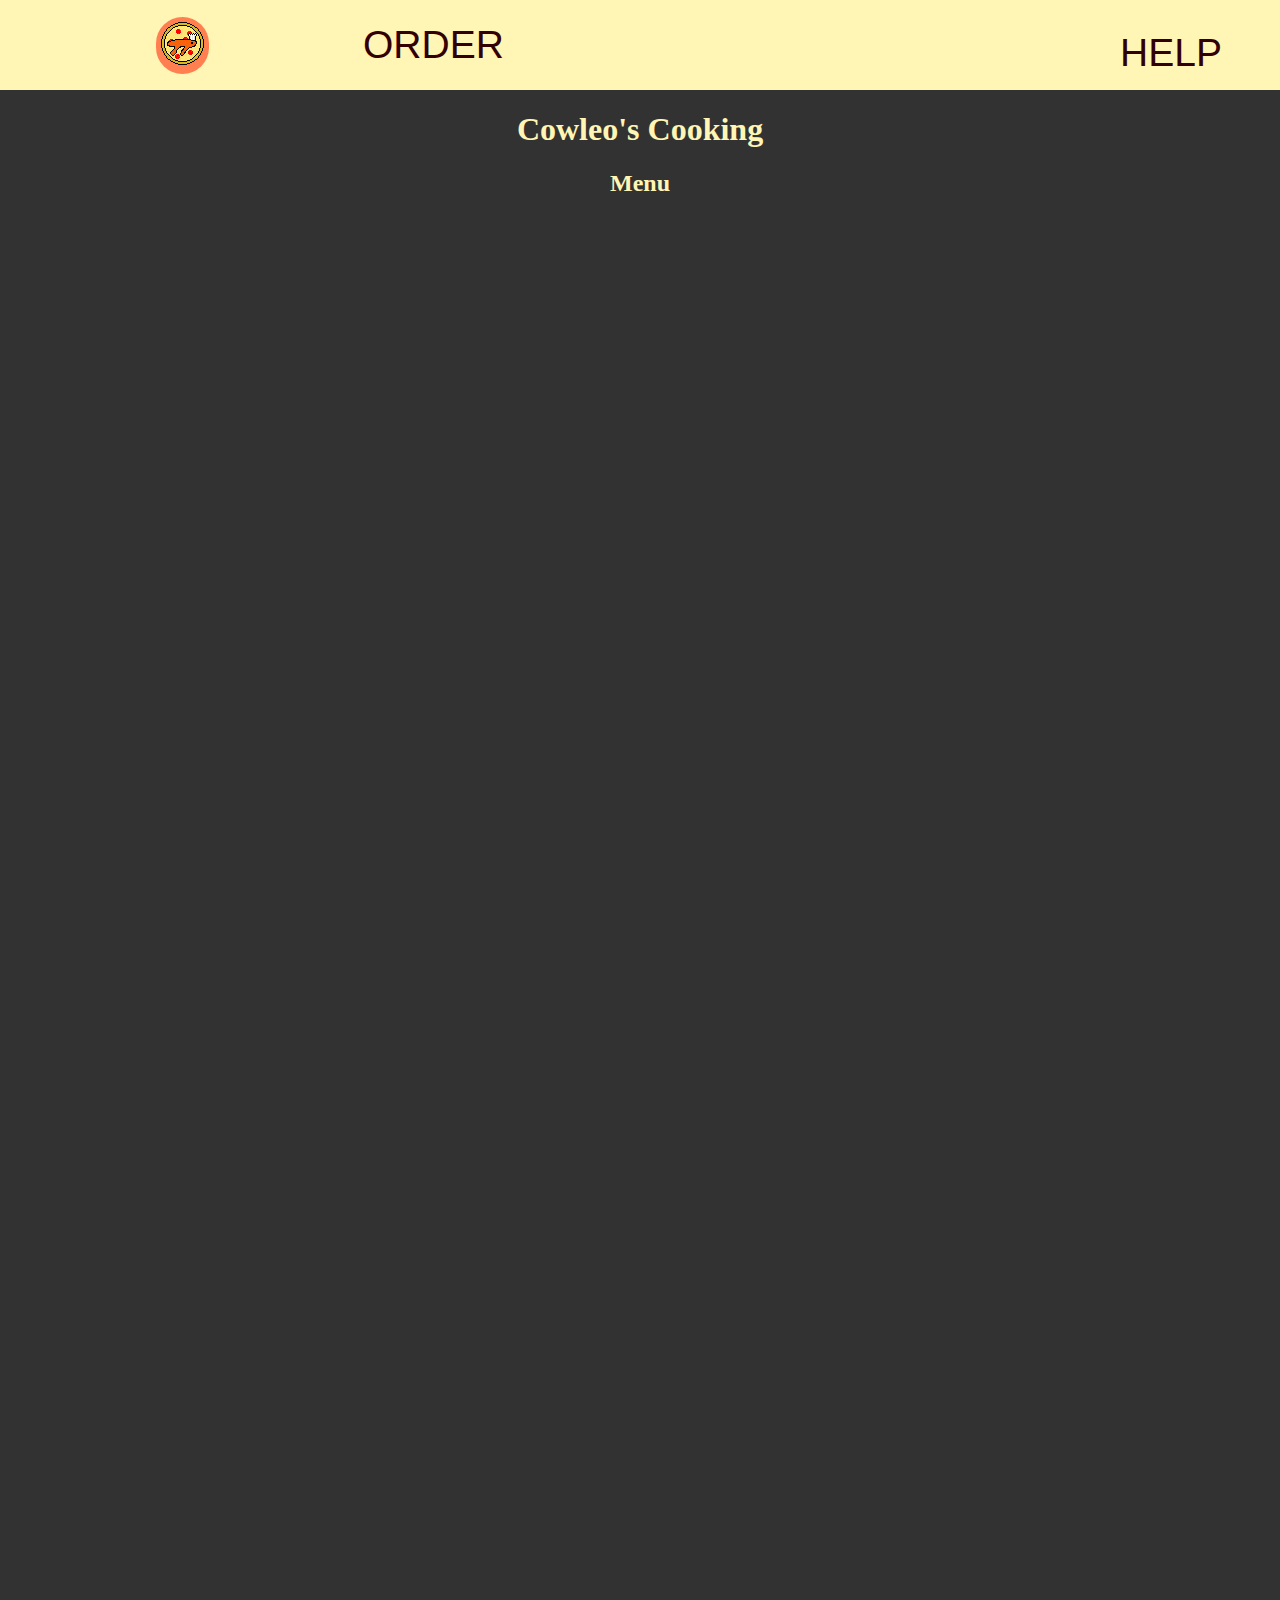
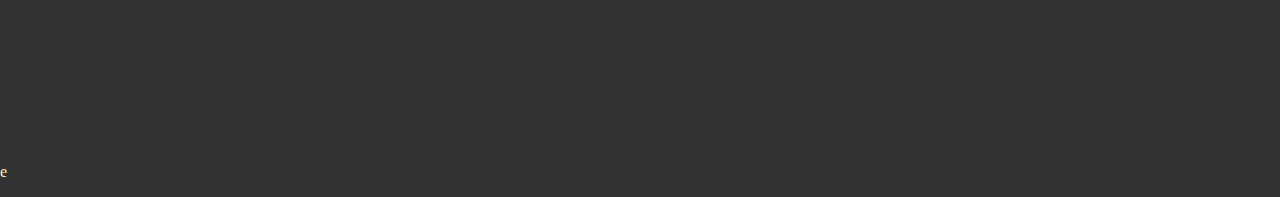
==== index.html @ b7bf1943 "topnav 1.0" ====
<!DOCTYPE html>
<html>
    <head>
        <title>Cowleo's cooking</title>
        <link rel = "stylesheet" type = "text/css" href = "index.css">
        <link rel = "stylesheet" type = "text/css" href = "global.css">
    </head>
    <body>
        <div class = "topnav">
            <div class = "navbox">
                <div class = "centrenav">
                    <ul>
                        <li><a class = "active" href = "index.html">
                            <img src = "pizzaicon.png" height = 43px alt = "Cowleo's cooking">
                        </a></li>
                        <li><a id = "navtext" href = "order.html">ORDER</a></li>
                    </ul>
                </div>
                <div class = "rightnav">
                    <ul>
                        <li><a id = "navtext" href = "help.html">HELP</a></li>
                    </ul>
                </div>
            </div>
        </div>
        <h1 class = "heading"> Cowleo's Cooking</h1>
        <h2 class = "heading">Menu</h2>
        <br>
        <br>
        <br>
        <br>
        <br>
        <br>
        <br>
        <br>
        <br>
        <br>
        <br>
        <br>
        <br>
        <br>
        <br>
        <br>
        <br>
        <br>
        <br>
        <br>
        <br>
        <br>
        <br>
        <br>
        <br>
        <br>
        <br>
        <br>
        <br>
        <br>
        <br>
        <br>
        <br>
        <br>
        <br>
        <br>
        <br>
        <br>
        <br>
        <br>
        <br>
        <br>
        <br>
        <br>
        <br>
        <br>
        <br>
        <br>
        <br>
        <br>
        <br>
        <br>
        <br>
        <br>
        <br>
        <br>
        <br>
        <br>
        <br>
        <br>
        <br>
        <br>
        <br>
        <br>
        <br>
        <br>
        <br>
        <br>
        <br>
        <br>
        <br>
        <br>
        <br>
        <br>
        <br>
        <br>
        <br>
        <br>
        <br>
        <br>
        <br>
        <br>
        <br>
        <br>
        <br>
        <p>e</p>
    </body>
</html>
---- index.css ----
body {
    margin: 0;
}
---- global.css ----
html {
    margin-top: 10vh;
    color: rgb(255, 245, 180);
    background-color: rgb(51, 50, 50);
}

.topnav {
    background-color: rgb(255, 245, 180);
    font-family: 'Poppins', sans-serif;
    position: fixed;
    top: 0;
    width: 100%;
    align-items: center;
}

.navbox {
    display: flex;
    justify-content: space-between;
    align-items: center;
    height: 10vh;
}

.topnav ul {
    list-style: none;
}

.centrenav ul {
    display: flex;
    align-items: center;
    gap: 20px;
    margin-left: 20px;
}

.rightnav ul {
    margin-right: 20px;
}

.topnav a {
    float: left;
    color: rgb(50, 0, 0);
    text-align: center;
    padding: 5px;
    text-decoration: none;
    border-radius: 80px;
    margin-left: 7.5vw;
    margin-right: 2.5vw;
}

#navtext {
    padding: 6px;
    font-size: 39px;
}

.topnav a:hover {
    background-color: black;
    color : rgb(255, 245, 180);
}

.topnav a.active {
    background-color: coral ;
    color: black;
}

.heading {
    text-align: center;
}
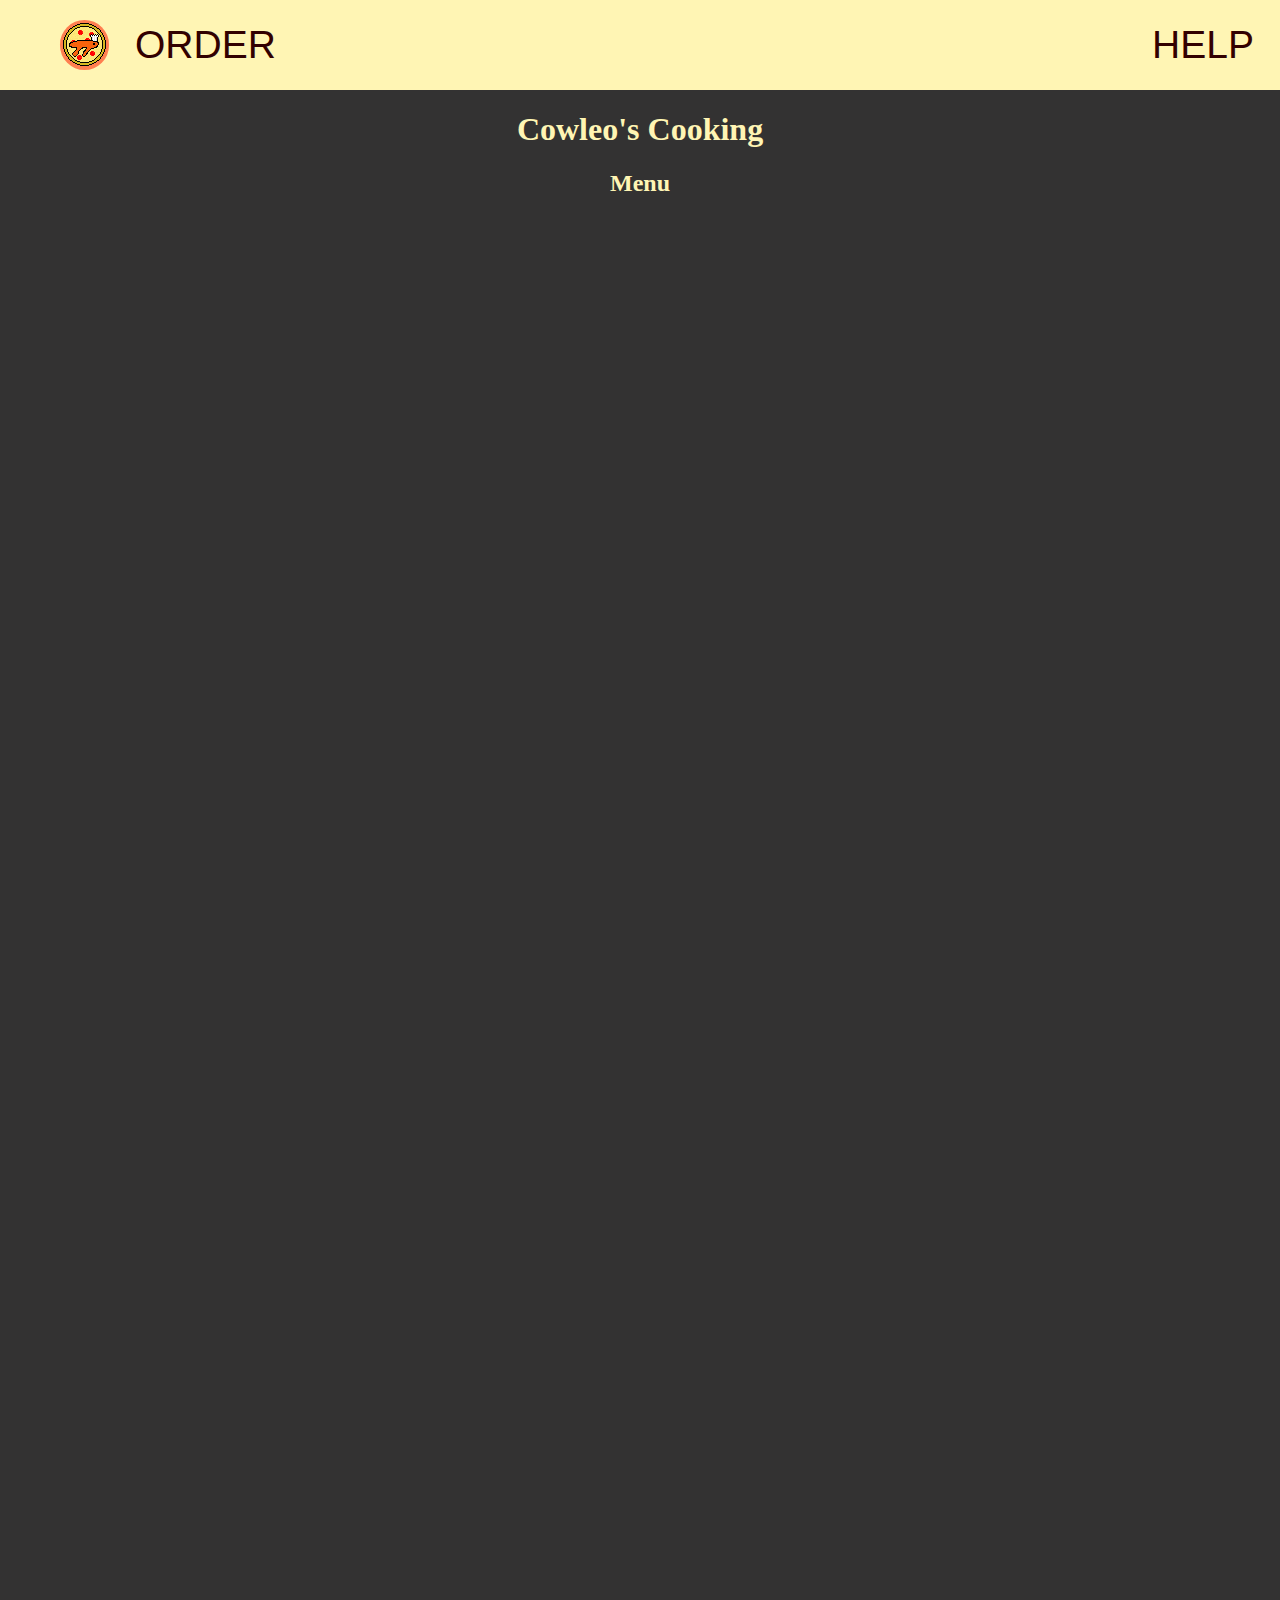
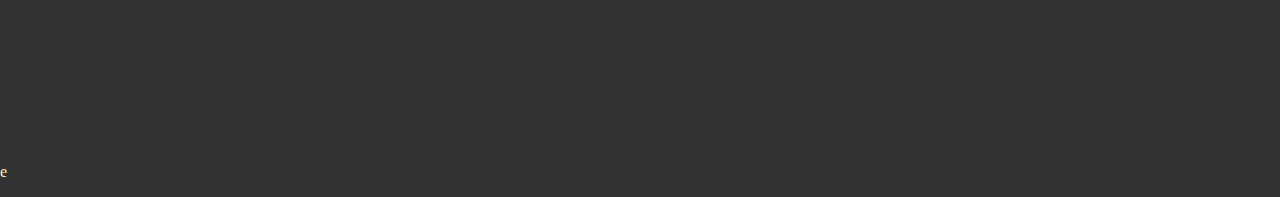
==== commit 2a04352d: "topnav 1.1" ====
--- a/index.html
+++ b/index.html
@@ -10,7 +10,7 @@
             <div class = "navbox">
                 <div class = "centrenav">
                     <ul>
-                        <li><a class = "active" href = "index.html">
+                        <li><a id = "navicon" class = "active" href = "index.html">
                             <img src = "pizzaicon.png" height = 43px alt = "Cowleo's cooking">
                         </a></li>
                         <li><a id = "navtext" href = "order.html">ORDER</a></li>
--- a/global.css
+++ b/global.css
@@ -36,14 +36,16 @@
 }
 
 .topnav a {
-    float: left;
     color: rgb(50, 0, 0);
-    text-align: center;
-    padding: 5px;
     text-decoration: none;
     border-radius: 80px;
-    margin-left: 7.5vw;
-    margin-right: 2.5vw;
+}
+
+#navicon {
+    float: left;
+    padding-top: 3px;   
+    padding-right: 3px;
+    padding-left: 3px;
 }
 
 #navtext {
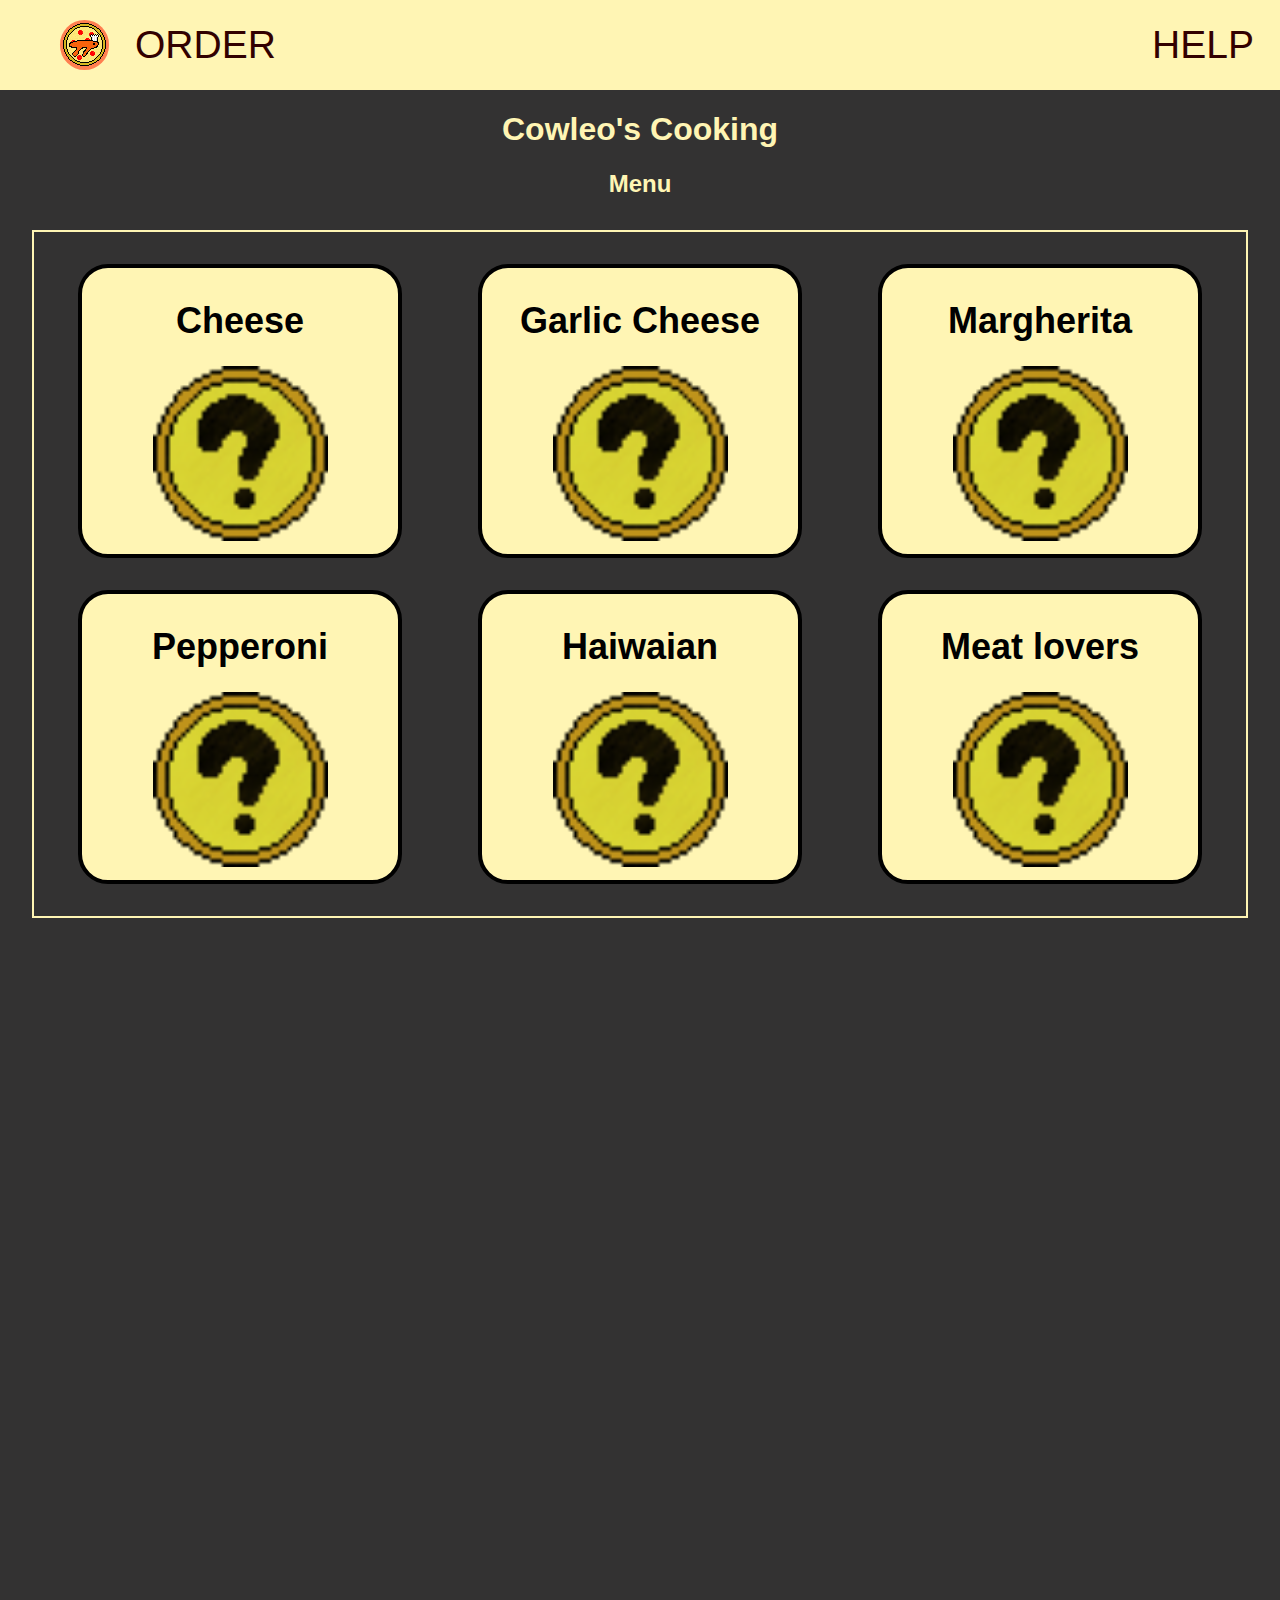
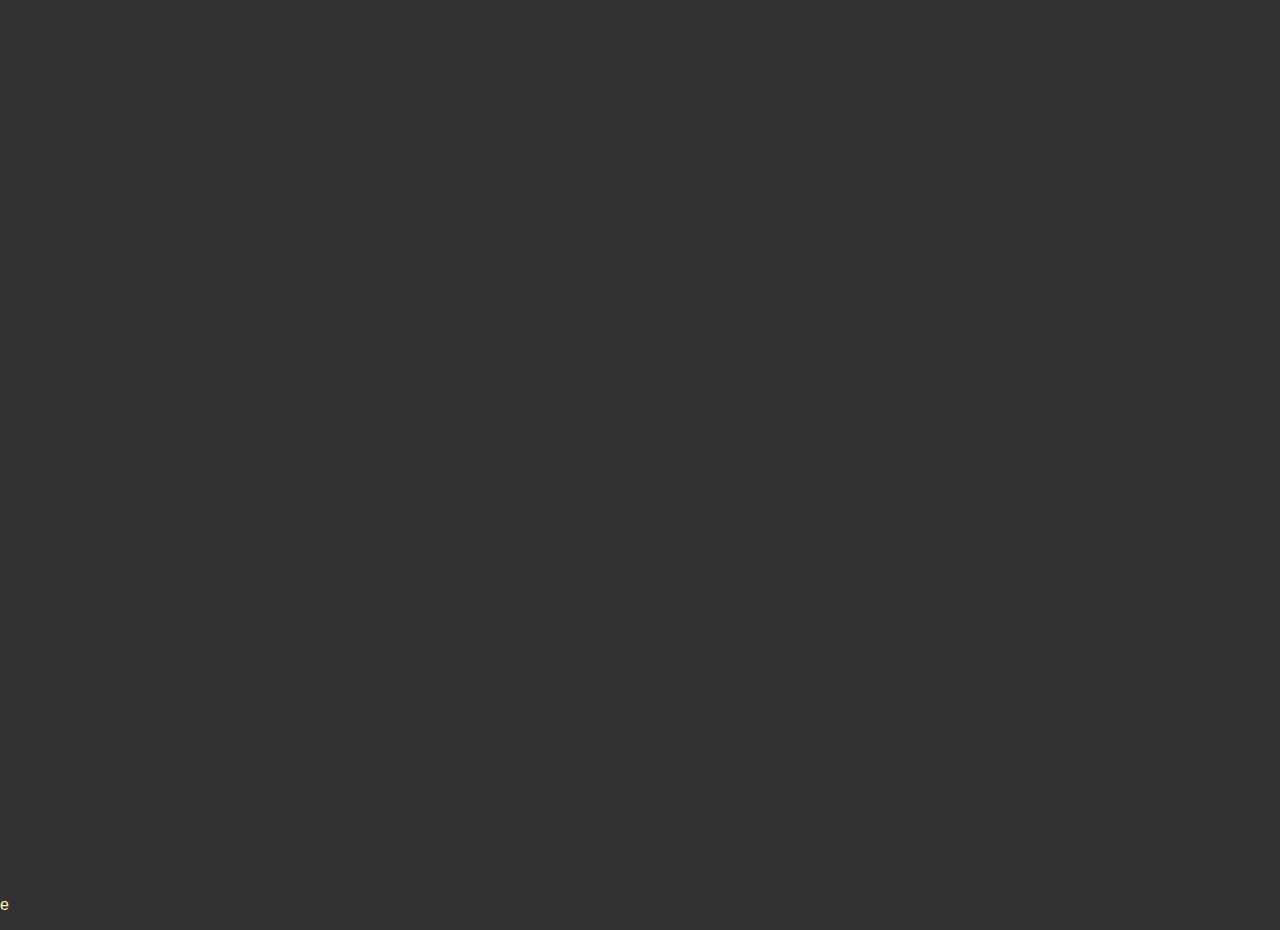
==== commit 7ecbef6d: "Menu test 1" ====
--- a/index.html
+++ b/index.html
@@ -25,6 +25,38 @@
         </div>
         <h1 class = "heading"> Cowleo's Cooking</h1>
         <h2 class = "heading">Menu</h2>
+        <div class = "menubox">
+            <div class = "leftmenu">
+                <div class = "menuitem">
+                    <h1>Cheese</h1>
+                    <img src = "pizzaitem.png" width = 175px>
+                </div>
+                <div class = "menuitem">
+                    <h1>Pepperoni</h1>
+                    <img src = "pizzaitem.png" width = 175px>
+                </div>
+            </div>
+            <div class = "centremenu">
+                <div class = "menuitem">
+                    <h1>Garlic Cheese</h1>
+                    <img src = "pizzaitem.png" width = 175px>
+                </div>
+                <div class = "menuitem">
+                    <h1>Haiwaian</h1>
+                    <img src = "pizzaitem.png" width = 175px>
+                </div>
+            </div>
+            <div class = "rightmenu">
+                <div class = "menuitem">
+                    <h1>Margherita</h1>
+                    <img src = "pizzaitem.png" width = 175px>
+                </div>
+                <div class = "menuitem">
+                    <h1>Meat lovers</h1>
+                    <img src = "pizzaitem.png" width = 175px>
+                </div>
+            </div>
+        </div>
         <br>
         <br>
         <br>
--- a/index.css
+++ b/index.css
@@ -1,3 +1,44 @@
 body {
     margin: 0;
+    font-family:sans-serif;
+}
+
+
+.menubox {
+    display: flex;
+    justify-content: space-evenly;
+    margin: 2rem;
+    border: 2px solid;
+    overflow:auto;
+}
+
+.leftmenu {
+    display: flexbox;
+    justify-content: space-evenly;
+}
+
+.centremenu {
+    display: flexbox;
+    justify-content: space-evenly;
+}
+
+.rightmenu {
+    display: flexbox;
+    justify-content: space-evenly;
+}
+
+.menuitem { 
+    text-align: center;
+    box-sizing: content-box;
+    min-width: 300px;
+    width: 10rem;
+    padding: 0.5rem;
+    border: 4px solid;
+    border-radius: 30px;
+    border-color: black;
+    overflow:hidden;
+    margin: 2rem;
+    background-color: rgb(255, 245, 180);
+    color: black;
+    font-size: 18px;
 }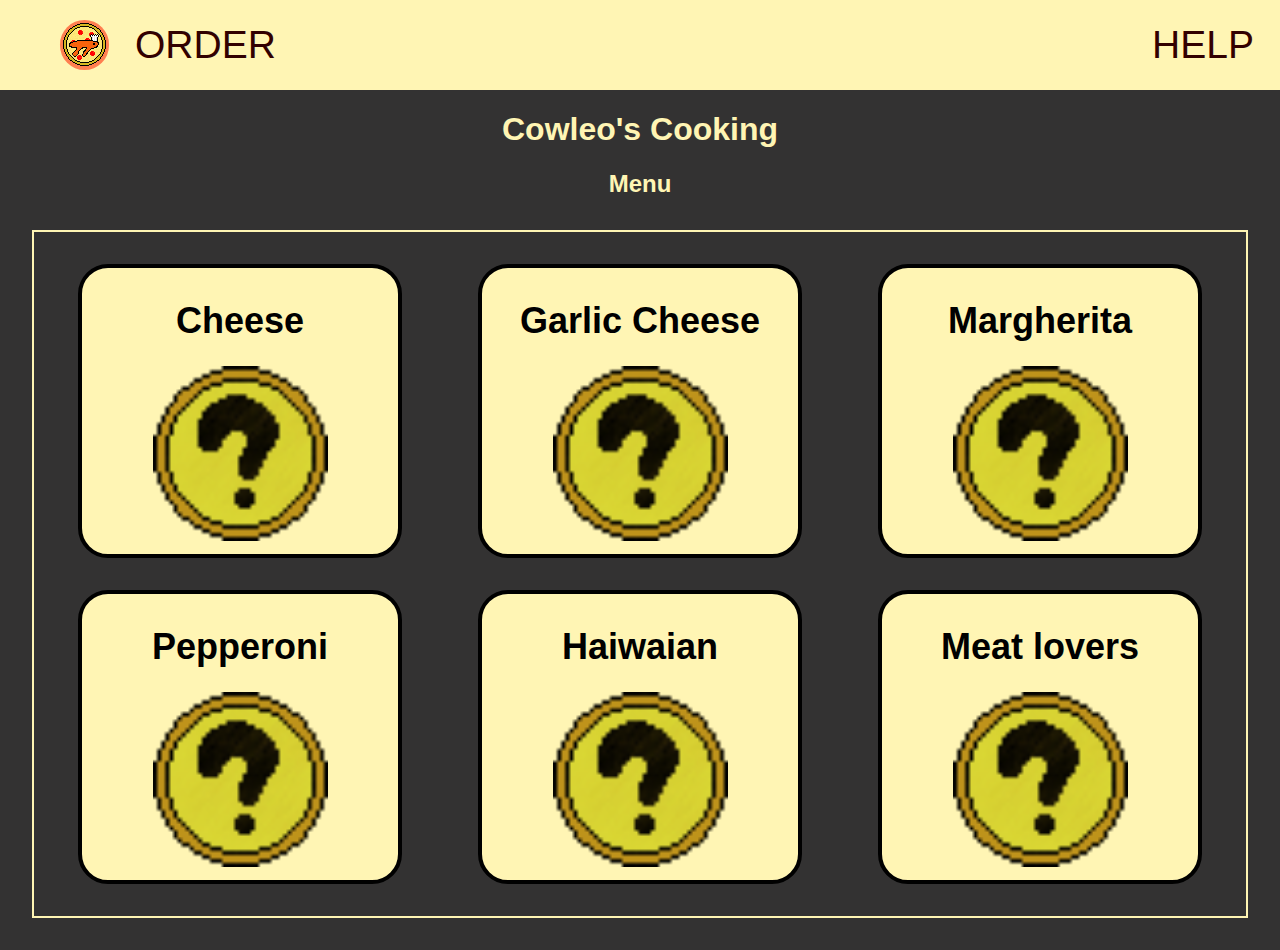
==== commit 12eb0136: "order test 1" ====
--- a/index.html
+++ b/index.html
@@ -4,6 +4,8 @@
         <title>Cowleo's cooking</title>
         <link rel = "stylesheet" type = "text/css" href = "index.css">
         <link rel = "stylesheet" type = "text/css" href = "global.css">
+        <link rel = "script" type = "text/js" herf = "index.js"
+        <script type ="module", src="index.js"></script>
     </head>
     <body>
         <div class = "topnav">
@@ -27,12 +29,12 @@
         <h2 class = "heading">Menu</h2>
         <div class = "menubox">
             <div class = "leftmenu">
-                <div class = "menuitem">
+                <div class = "menuitem" onclick = "import('').then(o=> o.checkPurchase('cheese'))">
                     <h1>Cheese</h1>
                     <img src = "pizzaitem.png" width = 175px>
                 </div>
                 <div class = "menuitem">
-                    <h1>Pepperoni</h1>
+                    <h1 id = "test1">Pepperoni</h1>
                     <img src = "pizzaitem.png" width = 175px>
                 </div>
             </div>
@@ -57,91 +59,6 @@
                 </div>
             </div>
         </div>
-        <br>
-        <br>
-        <br>
-        <br>
-        <br>
-        <br>
-        <br>
-        <br>
-        <br>
-        <br>
-        <br>
-        <br>
-        <br>
-        <br>
-        <br>
-        <br>
-        <br>
-        <br>
-        <br>
-        <br>
-        <br>
-        <br>
-        <br>
-        <br>
-        <br>
-        <br>
-        <br>
-        <br>
-        <br>
-        <br>
-        <br>
-        <br>
-        <br>
-        <br>
-        <br>
-        <br>
-        <br>
-        <br>
-        <br>
-        <br>
-        <br>
-        <br>
-        <br>
-        <br>
-        <br>
-        <br>
-        <br>
-        <br>
-        <br>
-        <br>
-        <br>
-        <br>
-        <br>
-        <br>
-        <br>
-        <br>
-        <br>
-        <br>
-        <br>
-        <br>
-        <br>
-        <br>
-        <br>
-        <br>
-        <br>
-        <br>
-        <br>
-        <br>
-        <br>
-        <br>
-        <br>
-        <br>
-        <br>
-        <br>
-        <br>
-        <br>
-        <br>
-        <br>
-        <br>
-        <br>
-        <br>
-        <br>
-        <br>
-        <br>
-        <br>
-        <p>e</p>
+
     </body>
 </html>--- a/index.css
+++ b/index.css
@@ -41,4 +41,8 @@
     background-color: rgb(255, 245, 180);
     color: black;
     font-size: 18px;
+}
+
+.menuitem:hover {
+    cursor:pointer;
 }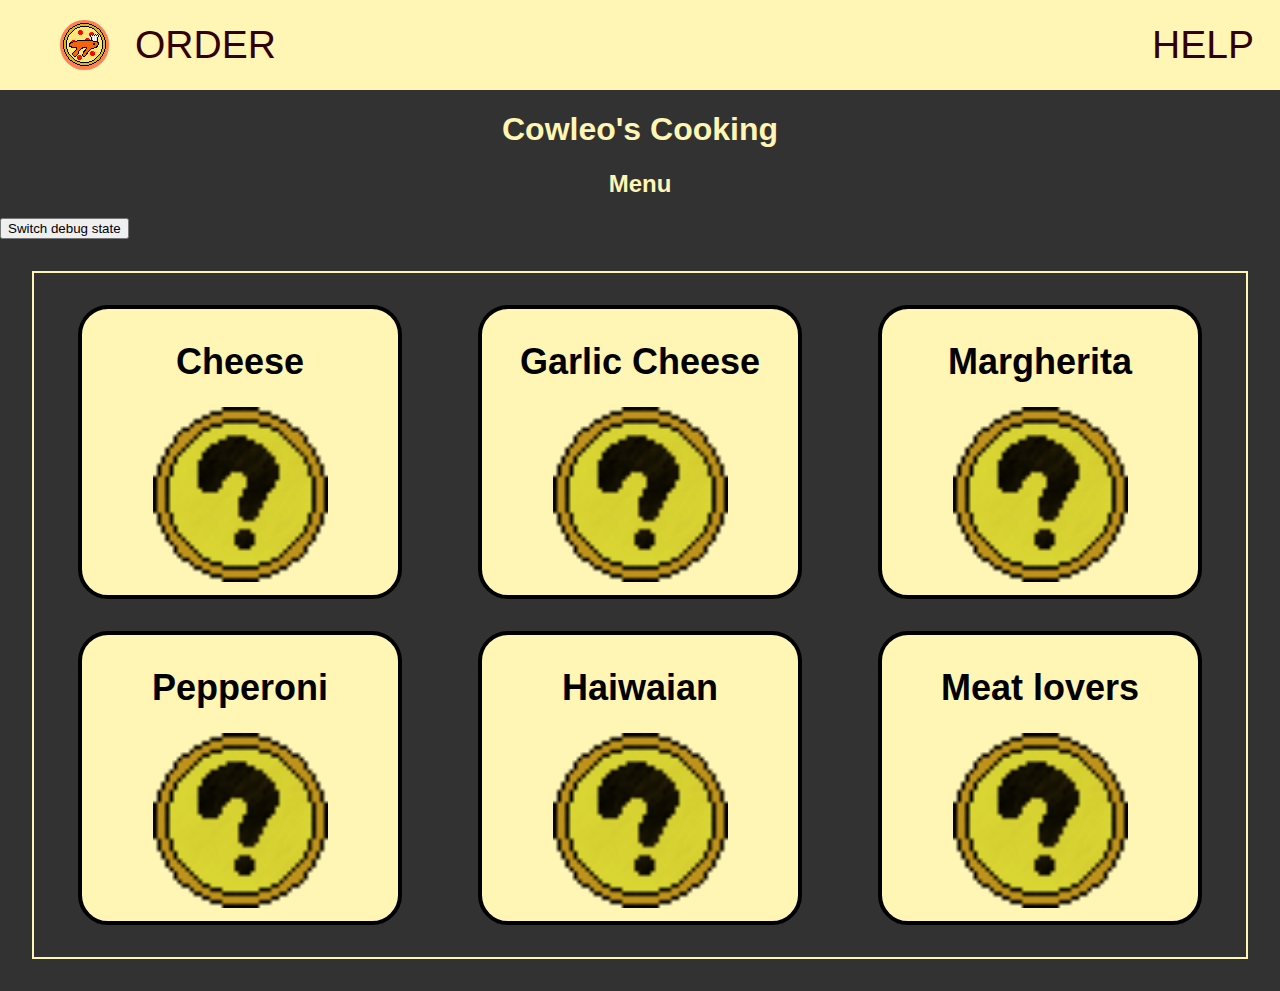
==== commit 294ebbba: "Order test 2" ====
--- a/index.html
+++ b/index.html
@@ -4,8 +4,7 @@
         <title>Cowleo's cooking</title>
         <link rel = "stylesheet" type = "text/css" href = "index.css">
         <link rel = "stylesheet" type = "text/css" href = "global.css">
-        <link rel = "script" type = "text/js" herf = "index.js"
-        <script type ="module", src="index.js"></script>
+        <script type ="module" src="index.js"></script>
     </head>
     <body>
         <div class = "topnav">
@@ -27,9 +26,10 @@
         </div>
         <h1 class = "heading"> Cowleo's Cooking</h1>
         <h2 class = "heading">Menu</h2>
+        <button onclick="debug = !debug" >Switch debug state</button>
         <div class = "menubox">
             <div class = "leftmenu">
-                <div class = "menuitem" onclick = "import('').then(o=> o.checkPurchase('cheese'))">
+                <div class = "menuitem">
                     <h1>Cheese</h1>
                     <img src = "pizzaitem.png" width = 175px>
                 </div>
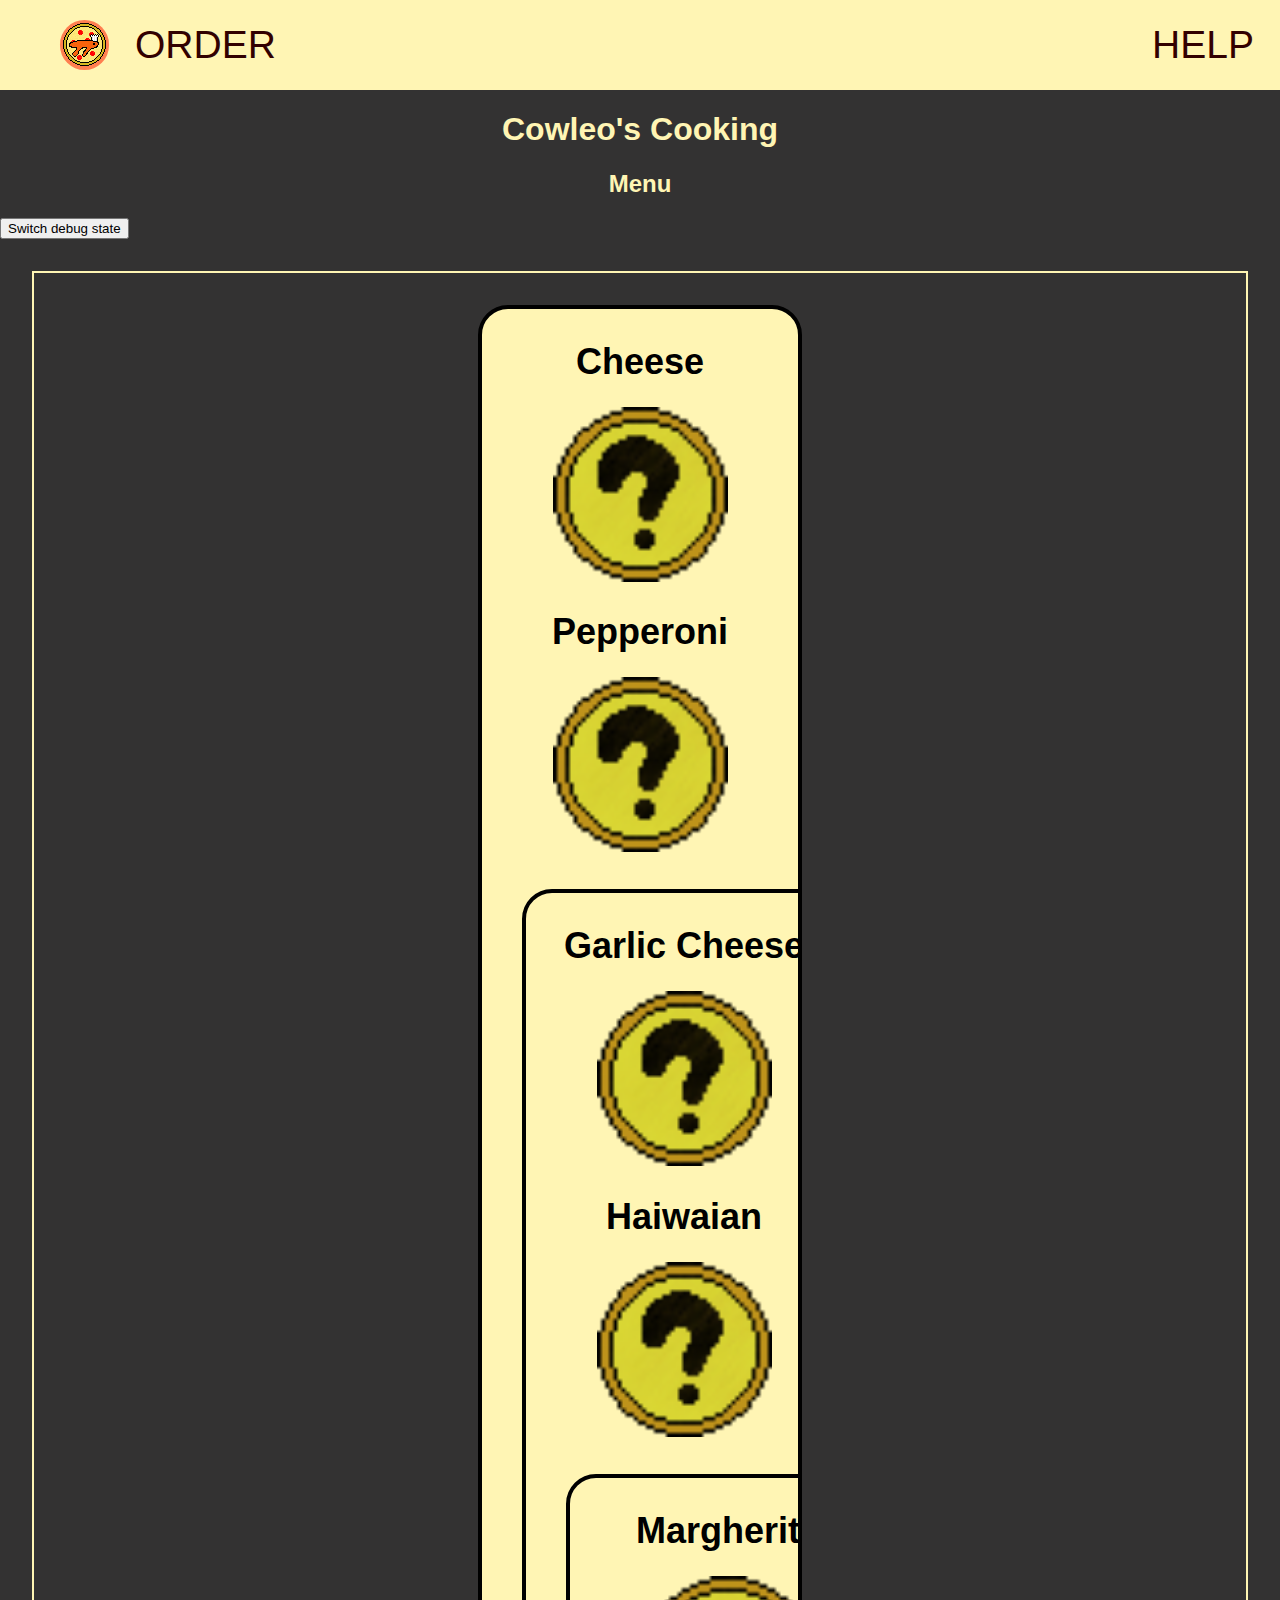
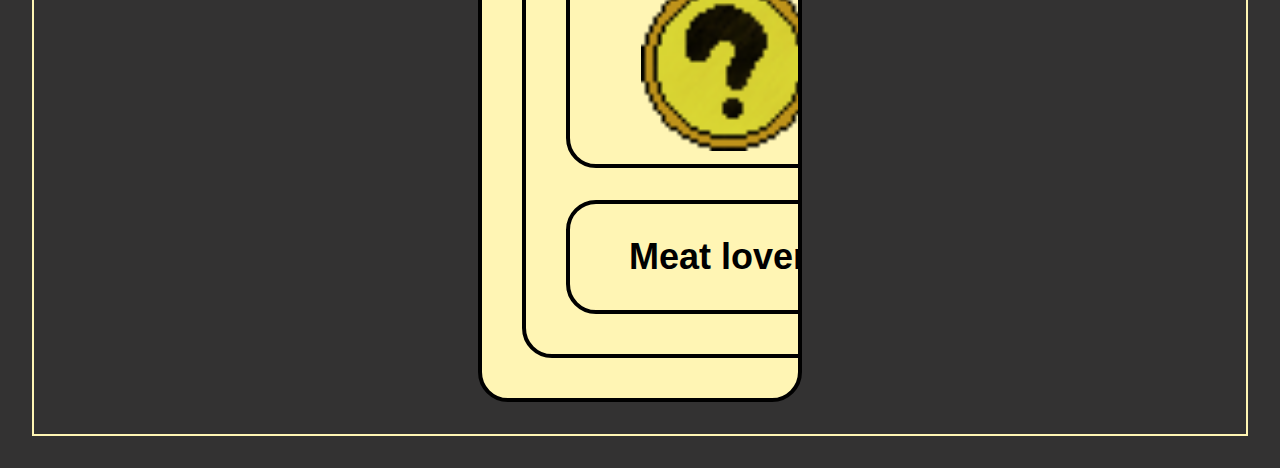
==== commit 5be09380: "Adding accesibility features" ====
--- a/index.html
+++ b/index.html
@@ -7,55 +7,55 @@
         <script type ="module" src="index.js"></script>
     </head>
     <body>
-        <div class = "topnav">
-            <div class = "navbox">
-                <div class = "centrenav">
+        <div class = "topNav">
+            <div class = "navBox">
+                <div class = "centreNav">
                     <ul>
-                        <li><a id = "navicon" class = "active" href = "index.html">
+                        <li><a id = "navIcon" class = "active" href = "index.html">
                             <img src = "pizzaicon.png" height = 43px alt = "Cowleo's cooking">
                         </a></li>
-                        <li><a id = "navtext" href = "order.html">ORDER</a></li>
+                        <li><a id = "navText" href = "order.html">ORDER</a></li>
                     </ul>
                 </div>
-                <div class = "rightnav">
+                <div class = "rightNav">
                     <ul>
-                        <li><a id = "navtext" href = "help.html">HELP</a></li>
+                        <li><a id = "navText" href = "help.html">HELP</a></li>
                     </ul>
                 </div>
             </div>
         </div>
         <h1 class = "heading"> Cowleo's Cooking</h1>
         <h2 class = "heading">Menu</h2>
-        <button onclick="debug = !debug" >Switch debug state</button>
-        <div class = "menubox">
-            <div class = "leftmenu">
-                <div class = "menuitem">
+        <button onclick="debug = !debug; console.log(`debug - ${debug}`)" >Switch debug state</button>
+        <div class = "menuBox">
+            <div class = "itemBox">
+                <div class = "menuItem">
                     <h1>Cheese</h1>
-                    <img src = "pizzaitem.png" width = 175px>
+                    <img src = "pizzaitem.png" width = 175px alt = "Pizza with cheese>
                 </div>
-                <div class = "menuitem">
-                    <h1 id = "test1">Pepperoni</h1>
-                    <img src = "pizzaitem.png" width = 175px>
+                <div class = "menuItem">
+                    <h1>Pepperoni</h1>
+                    <img src = "pizzaitem.png" width = 175px alt = "Pizza with cheese, tomato sauce, and pepperoni>
                 </div>
             </div>
-            <div class = "centremenu">
-                <div class = "menuitem">
+            <div class = "itemBox">
+                <div class = "menuItem">
                     <h1>Garlic Cheese</h1>
-                    <img src = "pizzaitem.png" width = 175px>
+                    <img src = "pizzaitem.png" width = 175px alt = "Pizza with cheese, and garlic>
                 </div>
-                <div class = "menuitem">
+                <div class = "menuItem">
                     <h1>Haiwaian</h1>
-                    <img src = "pizzaitem.png" width = 175px>
+                    <img src = "pizzaitem.png" width = 175px alt = "Pizza with cheese, tomato sauce, ham, and pinapple>
                 </div>
             </div>
-            <div class = "rightmenu">
-                <div class = "menuitem">
+            <div class = "itemBox">
+                <div class = "menuItem">
                     <h1>Margherita</h1>
-                    <img src = "pizzaitem.png" width = 175px>
+                    <img src = "pizzaitem.png" width = 175px alt = "Pizza with cheese, tomato sauce, and basil leaves">
                 </div>
-                <div class = "menuitem">
+                <div class = "menuItem">
                     <h1>Meat lovers</h1>
-                    <img src = "pizzaitem.png" width = 175px>
+                    <img src = "pizzaitem.png" width = 175px alt = "Pizza with cheese, tomato sauce, bacon, ham, and mince>
                 </div>
             </div>
         </div>
--- a/index.css
+++ b/index.css
@@ -1,10 +1,9 @@
 body {
-    margin: 0;
     font-family:sans-serif;
 }
 
 
-.menubox {
+.menuBox {
     display: flex;
     justify-content: space-evenly;
     margin: 2rem;
@@ -12,22 +11,12 @@
     overflow:auto;
 }
 
-.leftmenu {
+.itemBox {
     display: flexbox;
     justify-content: space-evenly;
 }
 
-.centremenu {
-    display: flexbox;
-    justify-content: space-evenly;
-}
-
-.rightmenu {
-    display: flexbox;
-    justify-content: space-evenly;
-}
-
-.menuitem { 
+.menuItem { 
     text-align: center;
     box-sizing: content-box;
     min-width: 300px;
@@ -43,6 +32,6 @@
     font-size: 18px;
 }
 
-.menuitem:hover {
+.menuItem:hover {
     cursor:pointer;
 }--- a/global.css
+++ b/global.css
@@ -4,7 +4,11 @@
     background-color: rgb(51, 50, 50);
 }
 
-.topnav {
+body{
+    margin: 0;
+}
+
+.topNav {
     background-color: rgb(255, 245, 180);
     font-family: 'Poppins', sans-serif;
     position: fixed;
@@ -13,52 +17,52 @@
     align-items: center;
 }
 
-.navbox {
+.navBox {
     display: flex;
     justify-content: space-between;
     align-items: center;
     height: 10vh;
 }
 
-.topnav ul {
+.topNav ul {
     list-style: none;
 }
 
-.centrenav ul {
+.centreNav ul {
     display: flex;
     align-items: center;
     gap: 20px;
     margin-left: 20px;
 }
 
-.rightnav ul {
+.rightNav ul {
     margin-right: 20px;
 }
 
-.topnav a {
+.topNav a {
     color: rgb(50, 0, 0);
     text-decoration: none;
     border-radius: 80px;
 }
 
-#navicon {
+#navIcon {
     float: left;
     padding-top: 3px;   
     padding-right: 3px;
     padding-left: 3px;
 }
 
-#navtext {
+#navText {
     padding: 6px;
     font-size: 39px;
 }
 
-.topnav a:hover {
+.topNav a:hover {
     background-color: black;
     color : rgb(255, 245, 180);
 }
 
-.topnav a.active {
+.topNav a.active {
     background-color: coral ;
     color: black;
 }
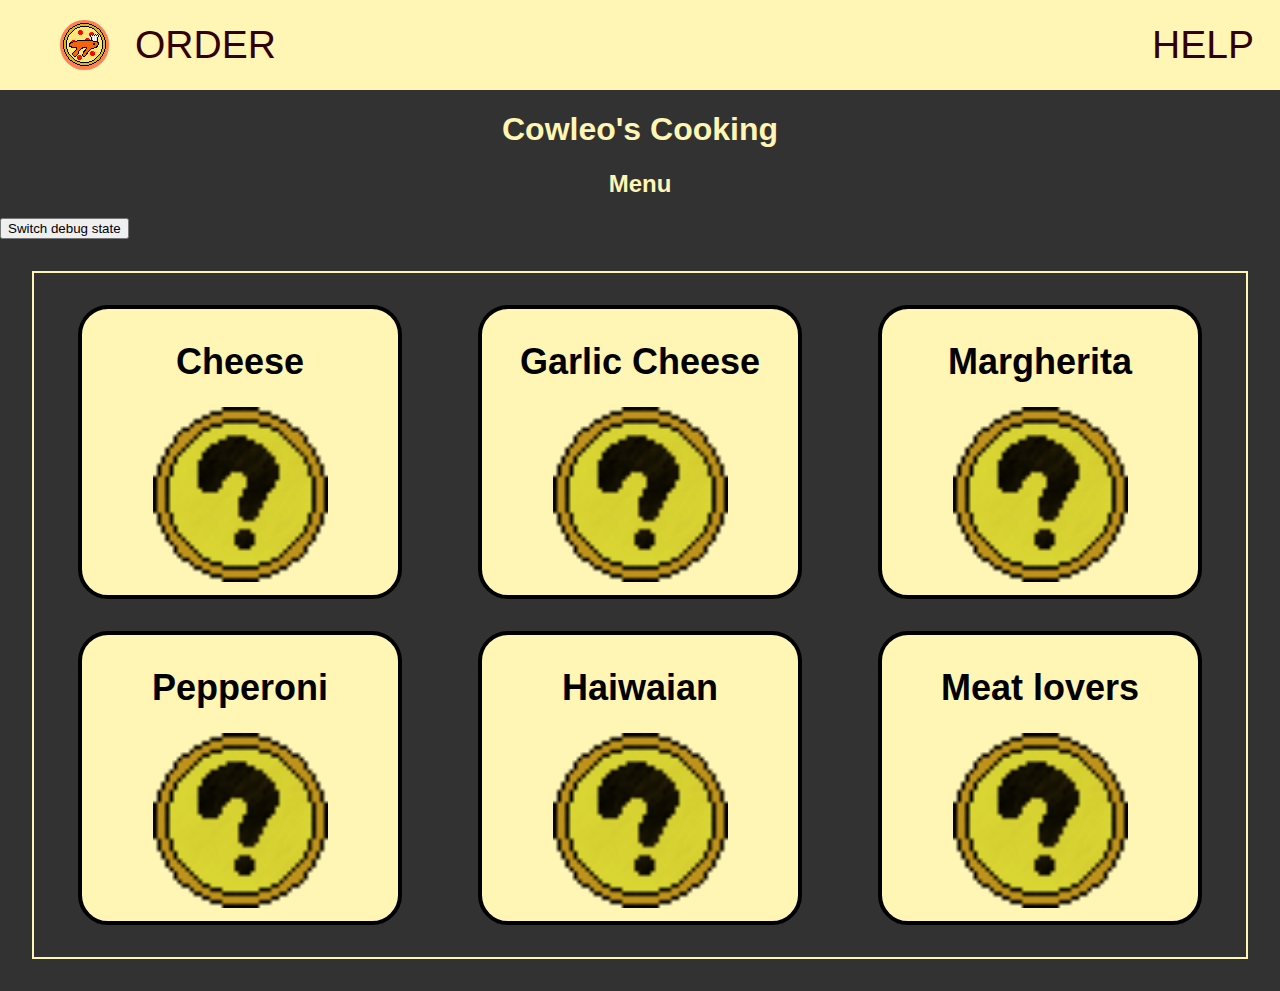
==== commit a82caae1: "fixing accesibility" ====
--- a/index.html
+++ b/index.html
@@ -31,21 +31,21 @@
             <div class = "itemBox">
                 <div class = "menuItem">
                     <h1>Cheese</h1>
-                    <img src = "pizzaitem.png" width = 175px alt = "Pizza with cheese>
+                    <img src = "pizzaitem.png" width = 175px alt = "Pizza with cheese">
                 </div>
                 <div class = "menuItem">
                     <h1>Pepperoni</h1>
-                    <img src = "pizzaitem.png" width = 175px alt = "Pizza with cheese, tomato sauce, and pepperoni>
+                    <img src = "pizzaitem.png" width = 175px alt = "Pizza with cheese, tomato sauce, and pepperoni">
                 </div>
             </div>
             <div class = "itemBox">
                 <div class = "menuItem">
                     <h1>Garlic Cheese</h1>
-                    <img src = "pizzaitem.png" width = 175px alt = "Pizza with cheese, and garlic>
+                    <img src = "pizzaitem.png" width = 175px alt = "Pizza with cheese, and garlic">
                 </div>
                 <div class = "menuItem">
                     <h1>Haiwaian</h1>
-                    <img src = "pizzaitem.png" width = 175px alt = "Pizza with cheese, tomato sauce, ham, and pinapple>
+                    <img src = "pizzaitem.png" width = 175px alt = "Pizza with cheese, tomato sauce, ham, and pinapple">
                 </div>
             </div>
             <div class = "itemBox">
@@ -55,7 +55,7 @@
                 </div>
                 <div class = "menuItem">
                     <h1>Meat lovers</h1>
-                    <img src = "pizzaitem.png" width = 175px alt = "Pizza with cheese, tomato sauce, bacon, ham, and mince>
+                    <img src = "pizzaitem.png" width = 175px alt = "Pizza with cheese, tomato sauce, bacon, ham, and mince">
                 </div>
             </div>
         </div>
